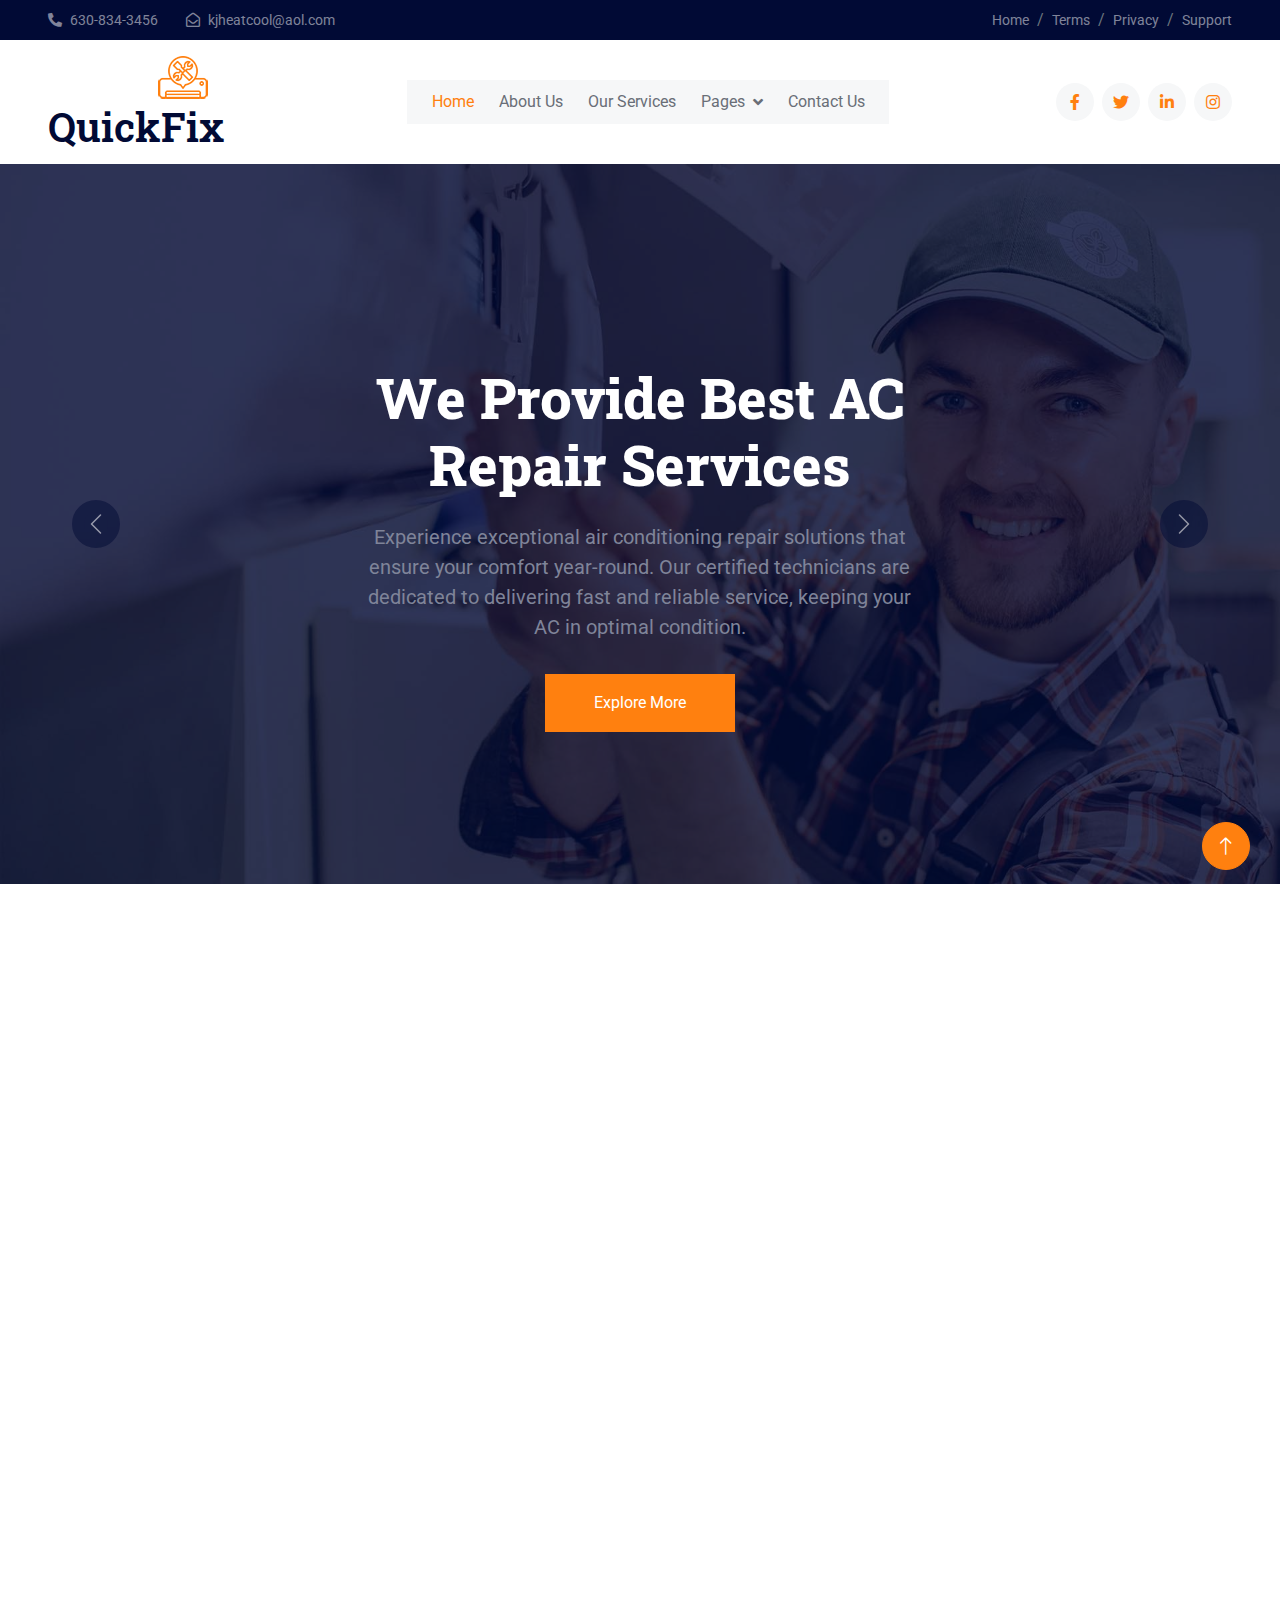
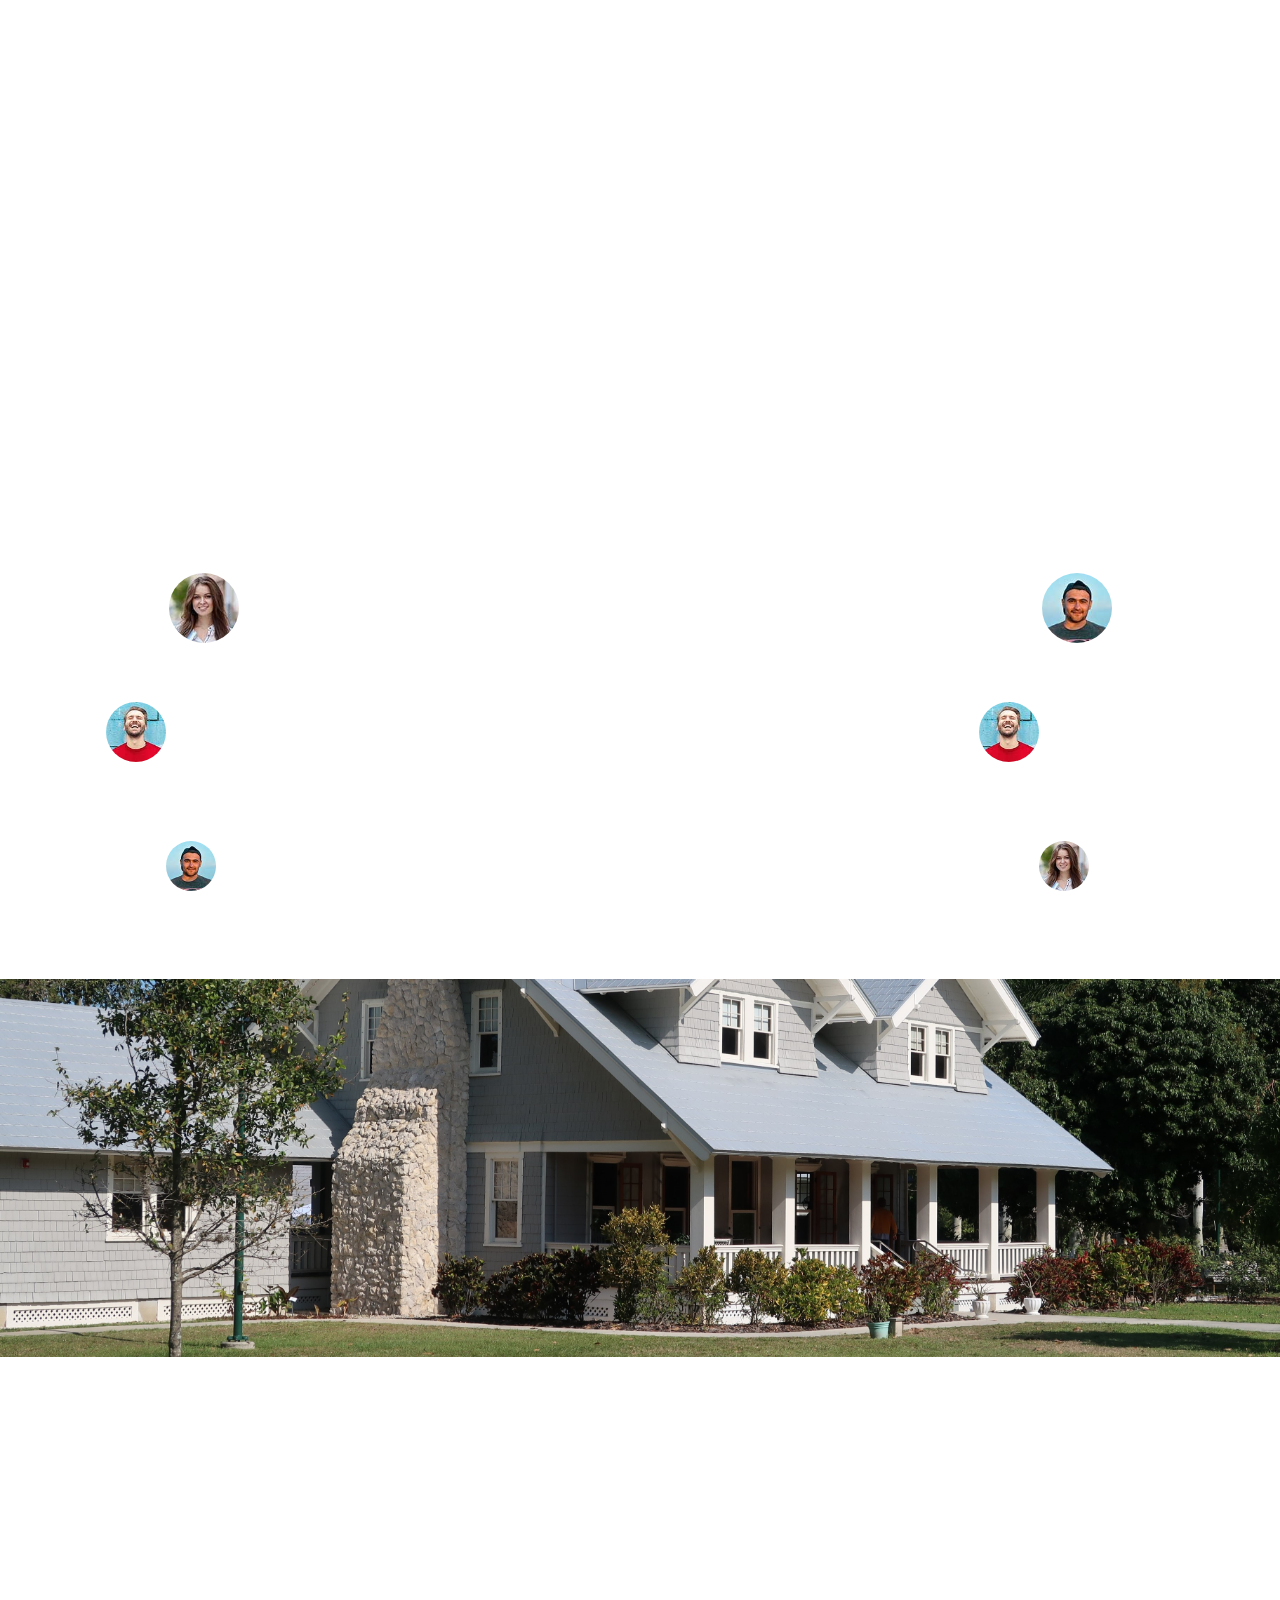
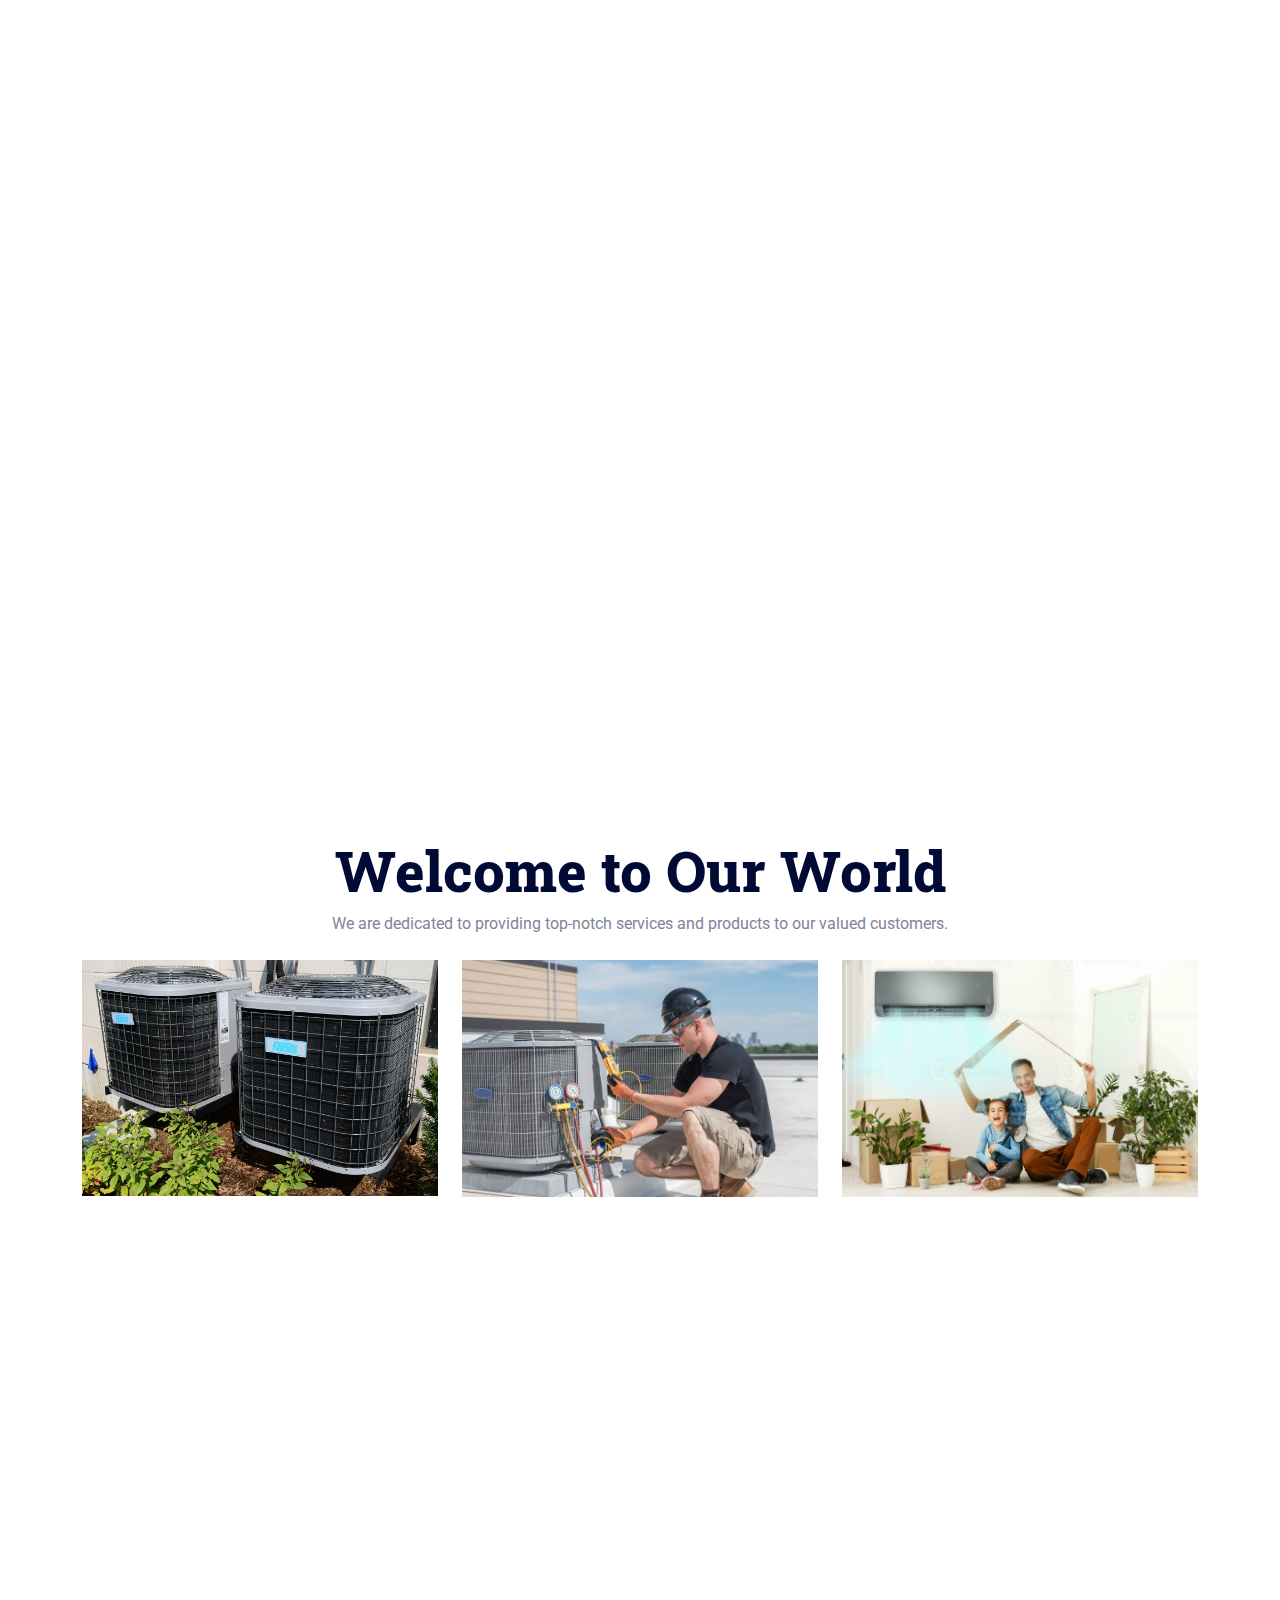
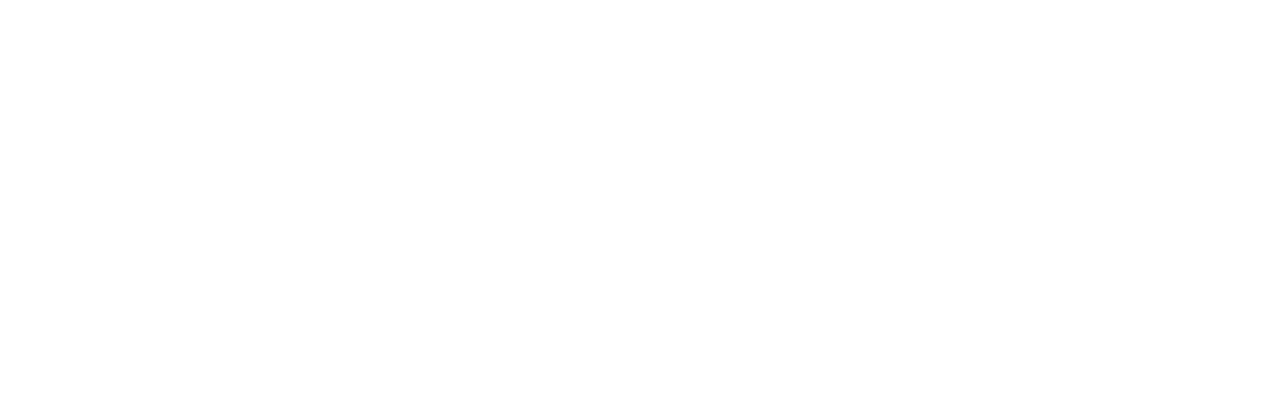
==== index.html @ 372313ba "Full sledge website" ====
<!DOCTYPE html>
<html lang="en">

<head>
    <meta charset="utf-8">
    <title>QuickFix</title>
    <meta content="width=device-width, initial-scale=1.0" name="viewport">
    <meta content="" name="keywords">
    <meta content="" name="description">

    <!-- Favicon -->
    <link href="img/favicon.ico" rel="icon">

    <!-- Google Web Fonts -->
    <link rel="preconnect" href="https://fonts.googleapis.com">
    <link rel="preconnect" href="https://fonts.gstatic.com" crossorigin>
    <link href="https://fonts.googleapis.com/css2?family=Roboto+Slab:wght@400;600;800&family=Roboto:wght@400;500;700&display=swap" rel="stylesheet">

    <!-- Icon Font Stylesheet -->
    <link href="https://cdnjs.cloudflare.com/ajax/libs/font-awesome/5.10.0/css/all.min.css" rel="stylesheet">
    <link href="https://cdn.jsdelivr.net/npm/bootstrap-icons@1.4.1/font/bootstrap-icons.css" rel="stylesheet">

    <!-- Libraries Stylesheet -->
    <link href="lib/animate/animate.min.css" rel="stylesheet">
    <link href="lib/owlcarousel/assets/owl.carousel.min.css" rel="stylesheet">

    <!-- Customized Bootstrap Stylesheet -->
    <link href="css/bootstrap.min.css" rel="stylesheet">

    <!-- Template Stylesheet -->
    <link href="css/style.css" rel="stylesheet">
</head>

<body>
    <!-- Spinner Start -->
    <div id="spinner" class="show bg-white position-fixed translate-middle w-100 vh-100 top-50 start-50 d-flex align-items-center justify-content-center">
        <div class="spinner-grow text-primary" role="status"></div>
    </div>
    <!-- Spinner End -->


    <!-- Topbar Start -->
    <div class="container-fluid bg-dark text-white-50 py-2 px-0 d-none d-lg-block">
        <div class="row gx-0 align-items-center">
            <div class="col-lg-7 px-5 text-start">
                <div class="h-100 d-inline-flex align-items-center me-4">
                    <small class="fa fa-phone-alt me-2"></small>
                    <small>630-834-3456 </small>
                </div>
                <div class="h-100 d-inline-flex align-items-center me-4">
                    <small class="far fa-envelope-open me-2"></small>
                    <small>kjheatcool@aol.com</small>
                </div>
            </div>
            <div class="col-lg-5 px-5 text-end">
                <ol class="breadcrumb justify-content-end mb-0">
                    <li class="breadcrumb-item"><a class="text-white-50 small" href="#">Home</a></li>
                    <li class="breadcrumb-item"><a class="text-white-50 small" href="#">Terms</a></li>
                    <li class="breadcrumb-item"><a class="text-white-50 small" href="#">Privacy</a></li>
                    <li class="breadcrumb-item"><a class="text-white-50 small" href="#">Support</a></li>
                </ol>
            </div>
        </div>
    </div>
    <!-- Topbar End -->


    <!-- Navbar Start -->
    <nav class="navbar navbar-expand-lg bg-white navbar-light sticky-top px-4 px-lg-5">
        <a href="index.html" class="navbar-brand d-flex align-items-center">
            <h1 class="m-0"><img class="img-fluid me-3" src="img/icon/icon-02-primary.png" alt="">QuickFix</h1>
        </a>
        <button type="button" class="navbar-toggler" data-bs-toggle="collapse" data-bs-target="#navbarCollapse">
            <span class="navbar-toggler-icon"></span>
        </button>
        <div class="collapse navbar-collapse" id="navbarCollapse">
            <div class="navbar-nav mx-auto bg-light pe-4 py-3 py-lg-0">
                <a href="index.html" class="nav-item nav-link active">Home</a>
                <a href="about.html" class="nav-item nav-link">About Us</a>
                <a href="service.html" class="nav-item nav-link">Our Services</a>
                <div class="nav-item dropdown">
                    <a href="#" class="nav-link dropdown-toggle" data-bs-toggle="dropdown">Pages</a>
                    <div class="dropdown-menu bg-light border-0 m-0">
                        <a href="feature.html" class="dropdown-item">Features</a>
                        <a href="quote.html" class="dropdown-item">Free Quote</a>
                        <a href="team.html" class="dropdown-item">Our Team</a>
                        <a href="testimonial.html" class="dropdown-item">Reviews</a>
                        <a href="404.html" class="dropdown-item">Finance</a>
                    </div>
                </div>
                <a href="contact.html" class="nav-item nav-link">Contact Us</a>
            </div>
            <div class="h-100 d-lg-inline-flex align-items-center d-none">
                <a class="btn btn-square rounded-circle bg-light text-primary me-2" href=""><i class="fab fa-facebook-f"></i></a>
                <a class="btn btn-square rounded-circle bg-light text-primary me-2" href=""><i class="fab fa-twitter"></i></a>
                <a class="btn btn-square rounded-circle bg-light text-primary me-2" href=""><i class="fab fa-linkedin-in"></i></a>
                <a class="btn btn-square rounded-circle bg-light text-primary me-0" href=""><i class="fab fa-instagram"></i></a>
            </div>
        </div>
    </nav>
    <!-- Navbar End -->


    <!-- Carousel Start -->
    <div class="container-fluid p-0 mb-5">
        <div id="header-carousel" class="carousel slide" data-bs-ride="carousel">
            <div class="carousel-inner">
                <div class="carousel-item active">
                    <img class="w-100" src="img/carousel-1.jpg" alt="Image">
                    <div class="carousel-caption">
                        <div class="container">
                            <div class="row justify-content-center">
                                <div class="col-lg-7 pt-5">
                                    <h1 class="display-4 text-white mb-4 animated slideInDown">We Provide Best AC Repair Services</h1>
                                    <p class="fs-5 text-body mb-4 pb-2 mx-sm-5 animated slideInDown">Experience exceptional air conditioning repair solutions that ensure your comfort year-round. Our certified technicians are dedicated to delivering fast and reliable service, keeping your AC in optimal condition.</p>
                                    <a href="about.html" class="btn btn-primary py-3 px-5 animated slideInDown">Explore More</a>
                                </div>
                            </div>
                        </div>
                    </div>
                </div>
                <div class="carousel-item">
                    <img class="w-100" src="img/carousel-2.jpg" alt="Image">
                    <div class="carousel-caption">
                        <div class="container">
                            <div class="row justify-content-center">
                                <div class="col-lg-7 pt-5">
                                    <h1 class="display-4 text-white mb-4 animated slideInDown">Quality Heating & Air Condition Services</h1>
                                    <p class="fs-5 text-body mb-4 pb-2 mx-sm-5 animated slideInDown">Elevate your indoor comfort to new heights with our premium heating and air conditioning solutions. Our team of experts is committed to providing you with unparalleled service, ensuring your home remains a haven of comfort and efficiency throughout every season.</p>
                                    <a href="service.html" class="btn btn-primary py-3 px-5 animated slideInDown">Explore More</a>
                                </div>
                            </div>
                        </div>
                    </div>
                </div>
            </div>
            <button class="carousel-control-prev" type="button" data-bs-target="#header-carousel"
                data-bs-slide="prev">
                <span class="carousel-control-prev-icon" aria-hidden="true"></span>
                <span class="visually-hidden">Previous</span>
            </button>
            <button class="carousel-control-next" type="button" data-bs-target="#header-carousel"
                data-bs-slide="next">
                <span class="carousel-control-next-icon" aria-hidden="true"></span>
                <span class="visually-hidden">Next</span>
            </button>
        </div>
    </div>
    <!-- Carousel End -->

        <!-- Service Start -->
        <div class="container-xxl py-5">
            <div class="container">
                <div class="text-center mx-auto wow fadeInUp" data-wow-delay="0.1s" style="max-width: 500px;">
                    <h1 class="display-6 mb-5">We Provide professional Heating & Cooling Services</h1>
                </div>
                <div class="row g-4 justify-content-center">
                    <div class="col-lg-4 col-md-6 wow fadeInUp" data-wow-delay="0.1s">
                        <div class="service-item">
                            <img class="img-fluid" src="img/service-1.jpg" alt="">
                            <div class="d-flex align-items-center bg-light">
                                <div class="service-icon flex-shrink-0 bg-primary">
                                    <img class="img-fluid" src="img/icon/icon-01-light.png" alt="">
                                </div>
                                <a class="h4 mx-4 mb-0" href="acinstallation.html">AC Installation</a>
                            </div>
                        </div>
                    </div>
                    <div class="col-lg-4 col-md-6 wow fadeInUp" data-wow-delay="0.3s">
                        <div class="service-item">
                            <img class="img-fluid" src="img/service-2.jpg" alt="">
                            <div class="d-flex align-items-center bg-light">
                                <div class="service-icon flex-shrink-0 bg-primary">
                                    <img class="img-fluid" src="img/icon/icon-02-light.png" alt="">
                                </div>
                                <a class="h4 mx-4 mb-0" href="cooling.html">Cooling Services</a>
                            </div>
                        </div>
                    </div>
                    <div class="col-lg-4 col-md-6 wow fadeInUp" data-wow-delay="0.5s">
                        <div class="service-item">
                            <img class="img-fluid" src="img/service-3.jpg" alt="">
                            <div class="d-flex align-items-center bg-light">
                                <div class="service-icon flex-shrink-0 bg-primary">
                                    <img class="img-fluid" src="img/icon/icon-03-light.png" alt="">
                                </div>
                                <a class="h4 mx-4 mb-0" href="heating.html">Heating Services</a>
                            </div>
                        </div>
                    </div>
                    <div class="col-lg-4 col-md-6 wow fadeInUp" data-wow-delay="0.1s">
                        <div class="service-item">
                            <img class="img-fluid" src="img/service-4.jpg" alt="">
                            <div class="d-flex align-items-center bg-light">
                                <div class="service-icon flex-shrink-0 bg-primary">
                                    <img class="img-fluid" src="img/icon/icon-04-light.png" alt="">
                                </div>
                                <a class="h4 mx-4 mb-0" href="">Maintenance & Repair</a>
                            </div>
                        </div>
                    </div>
                    <div class="col-lg-4 col-md-6 wow fadeInUp" data-wow-delay="0.3s">
                        <div class="service-item">
                            <img class="img-fluid" src="img/service-5.jpg" alt="">
                            <div class="d-flex align-items-center bg-light">
                                <div class="service-icon flex-shrink-0 bg-primary">
                                    <img class="img-fluid" src="img/icon/icon-05-light.png" alt="">
                                </div>
                                <a class="h4 mx-4 mb-0" href="">Indoor Air Quality</a>
                            </div>
                        </div>
                    </div>
                    <div class="col-lg-4 col-md-6 wow fadeInUp" data-wow-delay="0.5s">
                        <div class="service-item">
                            <img class="img-fluid" src="img/service-6.jpg" alt="">
                            <div class="d-flex align-items-center bg-light">
                                <div class="service-icon flex-shrink-0 bg-primary">
                                    <img class="img-fluid" src="img/icon/icon-06-light.png" alt="">
                                </div>
                                <a class="h4 mx-4 mb-0" href="">Annual Inspections</a>
                            </div>
                        </div>
                    </div>
                </div>
            </div>
        </div>
        <!-- Service End -->

            <!-- Testimonial Start -->
    <div class="container-xxl py-5">
        <div class="container">
            <div class="text-center mx-auto wow fadeInUp" data-wow-delay="0.1s" style="max-width: 500px;">
                <h1 class="display-6 mb-5">What They Say About Our Services</h1>
            </div>
            <div class="row g-5">
                <div class="col-lg-3 d-none d-lg-block">
                    <div class="testimonial-left h-100">
                        <img class="img-fluid animated pulse infinite" src="img/testimonial-1.jpg" alt="">
                        <img class="img-fluid animated pulse infinite" src="img/testimonial-2.jpg" alt="">
                        <img class="img-fluid animated pulse infinite" src="img/testimonial-3.jpg" alt="">
                    </div>
                </div>
                <div class="col-lg-6 wow fadeIn" data-wow-delay="0.5s">
                    <div class="owl-carousel testimonial-carousel">
                        <div class="testimonial-item text-center">
                            <img class="img-fluid mx-auto mb-4" src="img/testimonial-1.jpg" alt="">
                            <p class="fs-5">"I couldn't be happier with the heating and cooling services provided by this company. Their team was professional, efficient, and fixed my AC issue in no time. I highly recommend their services to anyone seeking quality HVAC solutions."</p>
                            <h5>Jane D.</h5>
                        </div>
                        <div class="testimonial-item text-center">
                            <img class="img-fluid mx-auto mb-4" src="img/testimonial-2.jpg" alt="">
                            <p class="fs-5">"We've been using this service center for our organization's HVAC needs for years, and they never disappoint. Their 24/7 support is a lifesaver for our business. Their commitment to quality and fair pricing is truly commendable."</p>
                            <h5>John S.</h5>
                            <span>Business Owner</span>
                        </div>
                        <div class="testimonial-item text-center">
                            <img class="img-fluid mx-auto mb-4" src="img/testimonial-3.jpg" alt="">
                            <p class="fs-5">"I had an emergency heating repair situation during winter, and they came to the rescue. The technician was knowledgeable, and the service was quick. I'm impressed with their expertise and dedication. Thanks for keeping us warm!"
                            </blockquote></p>
                            <h5>Mark R.</h5>
                        </div>
                    </div>
                </div>
                <div class="col-lg-3 d-none d-lg-block">
                    <div class="testimonial-right h-100">
                        <img class="img-fluid animated pulse infinite" src="img/testimonial-1.jpg" alt="">
                        <img class="img-fluid animated pulse infinite" src="img/testimonial-2.jpg" alt="">
                        <img class="img-fluid animated pulse infinite" src="img/testimonial-3.jpg" alt="">
                    </div>
                </div>
            </div>
        </div>
    </div>
    <!-- Testimonial End -->

    <!--image section start-->

    <div class="dmRespColsWrapper" id="1338888576">
        <div class="dmRespCol large-12 medium-12 small-12 u_1255804699" id="1255804699">
            <div data-element-type="spacer" class="u_1139750961 dmSpacer" id="1139750961"></div>
            <img src="img/home21.jpg" alt="Your Image Description">
        </div>
    </div>
   <!--end-->

    <!-- Features Start -->
    <div class="container-xxl py-5">
        <div class="container">
            <div class="row g-5">
                <div class="col-lg-6 wow fadeInUp" data-wow-delay="0.1s">
                    <h1 class="display-6 mb-5">Few Reasons Why People Choosing Us!</h1>
                    <p class="mb-5">Discover the compelling reasons behind our popularity. We stand out with a legacy of excellence, delivering unmatched quality and professionalism. Our commitment to your comfort, backed by our expert team, sets us apart. Experience the difference with our services and make the smart choice for your heating and cooling needs.</p>
                    <div class="d-flex mb-5">
                        <div class="flex-shrink-0 btn-square bg-primary rounded-circle" style="width: 90px; height: 90px;">
                            <img class="img-fluid" src="img/icon/icon-08-light.png" alt="">
                        </div>
                        <div class="ms-4">
                            <h5 class="mb-3">Trusted Service Center</h5>
                            <span>For years, we've been the go-to choice for heating and cooling solutions in our community. Our commitment to quality, reliability, and customer satisfaction has earned us the trust of countless families and businesses. When you choose us, you're choosing a service center that stands by its reputation for excellence.</span>
                        </div>
                    </div>
                    <div class="d-flex mb-5">
                        <div class="flex-shrink-0 btn-square bg-primary rounded-circle" style="width: 90px; height: 90px;">
                            <img class="img-fluid" src="img/icon/icon-10-light.png" alt="">
                        </div>
                        <div class="ms-4">
                            <h5 class="mb-3">Reasonable Price</h5>
                            <span>At our service center, we understand the importance of affordability. That's why we offer competitive prices that won't break the bank. You can trust us to provide high-quality heating and cooling solutions at prices that are both reasonable and fair. Enjoy the perfect balance of quality and affordability with our services.</span>
                        </div>
                    </div>
                    <div class="d-flex mb-0">
                        <div class="flex-shrink-0 btn-square bg-primary rounded-circle" style="width: 90px; height: 90px;">
                            <img class="img-fluid" src="img/icon/icon-06-light.png" alt="">
                        </div>
                        <div class="ms-4">
                            <h5 class="mb-3">24/7 Supports</h5>
                            <span>We're here for you around the clock. Our dedicated team is on standby 24/7 to address your heating and cooling needs. Whether it's a sudden breakdown, an emergency repair, or just a question, you can count on us to provide prompt and reliable support, any time, day or night.</span>
                        </div>
                    </div>
                </div>
                <div class="col-lg-6 wow fadeInUp" data-wow-delay="0.5s">
                    <div class="position-relative rounded overflow-hidden h-100" style="min-height: 400px;">
                        <img class="position-absolute w-100 h-100" src="img/feature.jpg" alt="" style="object-fit: cover;">
                    </div>
                </div>
            </div>
        </div>
    </div>
    <!-- Features End -->

 <!-- Section with Simple Text in Bold and Images -->
<div class="container-xxl py-5">
    <div class="container text-center">
        <div class="row justify-content-center">
            <div class="col-lg-12">
                <h2 class="display-4 font-weight-bold">Welcome to Our World</h2>
                <p class="mb-4">We are dedicated to providing top-notch services and products to our valued customers.</p>
                <div class="row justify-content-center">
                    <div class="col-md-4">
                        <img src="img/air-conditioner.jpg" alt="Image 1" class="img-fluid">
                    </div>
                    <div class="col-md-4">
                        <img src="img/HVAC-mechanical-system-technician.webp" alt="Image 2" class="img-fluid">
                    </div>
                    <div class="col-md-4">
                        <img src="img/img-3.jpg" alt="Image 3" class="img-fluid">
                    </div>
                </div>
            </div>
        </div>
    </div>
</div>
<!-- End of Section -->


    <!-- Footer Start -->
    <div class="container-fluid bg-dark footer mt-5 pt-5 wow fadeIn" data-wow-delay="0.1s">
        <div class="container py-5">
            <div class="row g-5">
                <div class="col-md-6">
                    <h1 class="text-white mb-4"><img class="img-fluid me-3" src="img/icon/icon-02-light.png" alt="">QuickFix Heat and Cooling </h1>
                    <span>At QuickFix Heating and Cooling, we're dedicated to ensuring your indoor comfort and peace of mind. With years of experience, our team of skilled technicians is committed to providing top-quality heating and cooling solutions for both residential and commercial clients. We take pride in our 24/7 support, reasonable prices, and unmatched service, making us the trusted choice for HVAC needs in our community.</span>
                </div>
                <div class="col-md-6">
                    <h5 class="text-light mb-4">Newsletter</h5>
                    <p>Stay up to date with the latest news, offers, and updates from Quickfix Heating and Cooling. Sign up for our newsletter now!</p>
                    <div class="position-relative">
                        <input class="form-control bg-transparent w-100 py-3 ps-4 pe-5" type="text" placeholder="Your email">
                        <button type="button" class="btn btn-primary py-2 px-3 position-absolute top-0 end-0 mt-2 me-2">SignUp</button>
                    </div>
                </div>
                <div class="col-lg-3 col-md-6">
                    <h5 class="text-light mb-4">Get In Touch</h5>
                    <p><i class="fa fa-map-marker-alt me-3"></i>301 West Stone Road Villa Park, IL 60181 </p>
                    <p><i class="fa fa-phone-alt me-3"></i>630-834-3456 </p>
                    <p><i class="fa fa-envelope me-3"></i>kjheatcool@aol.com</p>
                </div>
                <div class="col-lg-3 col-md-6">
                    <h5 class="text-light mb-4">Our Services</h5>
                    <a class="btn btn-link" href="acinstallation.html">AC Installation</a>
                    <a class="btn btn-link" href="cooling.html">Cooling Services</a>
                    <a class="btn btn-link" href="heating.html">Heating Services</a>
                    <a class="btn btn-link" href="">Annual Inspections</a>
                </div>
                <div class="col-lg-3 col-md-6">
                    <h5 class="text-light mb-4">Quick Links</h5>
                    <a class="btn btn-link" href="about.html">About Us</a>
                    <a class="btn btn-link" href="contact.html">Contact Us</a>
                    <a class="btn btn-link" href="service.html">Our Services</a>
                </div>
                <div class="col-lg-3 col-md-6">
                    <h5 class="text-light mb-4">Follow Us</h5>
                    <div class="d-flex">
                        <a class="btn btn-square rounded-circle me-1" href=""><i class="fab fa-twitter"></i></a>
                        <a class="btn btn-square rounded-circle me-1" href=""><i class="fab fa-facebook-f"></i></a>
                        <a class="btn btn-square rounded-circle me-1" href=""><i class="fab fa-youtube"></i></a>
                        <a class="btn btn-square rounded-circle me-1" href=""><i class="fab fa-linkedin-in"></i></a>
                    </div>
                </div>
            </div>
        </div>
        <div class="container-fluid copyright">
            <div class="container">
                <div class="row">
                    <div class="col-md-6 text-center text-md-start mb-3 mb-md-0">
                        &copy; <a href="#">QuickFix 2023</a>, All Right Reserved.
                    </div>
                    <div class="col-md-6 text-center text-md-end">
                        Designed By <a href="https://github.com/tamoorsaeed22">Tamoor</a>
                    </div>
                </div>
            </div>
        </div>
    </div>
    <!-- Footer End -->


    <!-- Back to Top -->
    <a href="#" class="btn btn-lg btn-primary btn-lg-square rounded-circle back-to-top"><i class="bi bi-arrow-up"></i></a>


    <!-- JavaScript Libraries -->
    <script src="https://code.jquery.com/jquery-3.4.1.min.js"></script>
    <script src="https://cdn.jsdelivr.net/npm/bootstrap@5.0.0/dist/js/bootstrap.bundle.min.js"></script>
    <script src="lib/wow/wow.min.js"></script>
    <script src="lib/easing/easing.min.js"></script>
    <script src="lib/waypoints/waypoints.min.js"></script>
    <script src="lib/owlcarousel/owl.carousel.min.js"></script>
    <script src="lib/counterup/counterup.min.js"></script>
    <script src="lib/parallax/parallax.min.js"></script>

    <!-- Template Javascript -->
    <script src="js/main.js"></script>
</body>

</html>
---- css/style.css ----
:root {
    --primary: #FF800F;
    --secondary: #001064;
    --light: #F6F7F8;
    --dark: #010A35;
}

.back-to-top {
    position: fixed;
    display: none;
    right: 30px;
    bottom: 30px;
    z-index: 99;
}


/*** Spinner ***/
#spinner {
    opacity: 0;
    visibility: hidden;
    transition: opacity .5s ease-out, visibility 0s linear .5s;
    z-index: 99999;
}

#spinner.show {
    transition: opacity .5s ease-out, visibility 0s linear 0s;
    visibility: visible;
    opacity: 1;
}


/*** Button ***/
.btn {
    transition: .5s;
}

.btn.btn-primary,
.btn.btn-outline-primary:hover,
.btn.btn-secondary,
.btn.btn-outline-secondary:hover {
    color: #FFFFFF;
}

.btn.btn-primary:hover {
    background: var(--secondary);
    border-color: var(--secondary);
}

.btn.btn-secondary:hover {
    background: var(--primary);
    border-color: var(--primary);
}

.btn-square {
    width: 38px;
    height: 38px;
}

.btn-sm-square {
    width: 32px;
    height: 32px;
}

.btn-lg-square {
    width: 48px;
    height: 48px;
}

.btn-square,
.btn-sm-square,
.btn-lg-square {
    padding: 0;
    display: flex;
    align-items: center;
    justify-content: center;
    font-weight: normal;
}


/*** Navbar ***/
.navbar.sticky-top {
    top: -100px;
    transition: .5s;
}

.navbar .navbar-brand img {
    max-height: 60px;
}

.navbar .navbar-nav .nav-link {
    margin-left: 25px;
    padding: 10px 0;
    color: #696E77;
    font-weight: 400;
    outline: none;
}

.navbar .navbar-nav .nav-link:hover,
.navbar .navbar-nav .nav-link.active {
    color: var(--primary);
}

.navbar .dropdown-toggle::after {
    border: none;
    content: "\f107";
    font-family: "Font Awesome 5 Free";
    font-weight: 900;
    vertical-align: middle;
    margin-left: 8px;
}

img {
    max-width: 100%;
    height: auto;
    display: block;
    margin: 0 auto;
    position: relative;
    left: 0;
}


@media (max-width: 991.98px) {
    .navbar .navbar-brand img {
        max-height: 45px;
    }

    .navbar .navbar-nav {
        margin-top: 20px;
        margin-bottom: 15px;
    }

    .navbar .nav-item .dropdown-menu {
        padding-left: 30px;
    }
}

@media (min-width: 992px) {
    .navbar .nav-item .dropdown-menu {
        display: block;
        border: none;
        margin-top: 0;
        top: 150%;
        right: 0;
        opacity: 0;
        visibility: hidden;
        transition: .5s;
    }

    .navbar .nav-item:hover .dropdown-menu {
        top: 100%;
        visibility: visible;
        transition: .5s;
        opacity: 1;
    }
}


/*** Header ***/
.carousel-caption {
    top: 0;
    left: 0;
    right: 0;
    bottom: 0;
    display: flex;
    align-items: center;
    justify-content: center;
    text-align: center;
    background: rgba(1, 10, 53, .8);
    z-index: 1;
}

.carousel-control-prev,
.carousel-control-next {
    width: 15%;
}

.carousel-control-prev-icon,
.carousel-control-next-icon {
    width: 3rem;
    height: 3rem;
    background-color: var(--dark);
    border: 12px solid var(--dark);
    border-radius: 3rem;
}

@media (max-width: 768px) {
    #header-carousel .carousel-item {
        position: relative;
        min-height: 450px;
    }

    #header-carousel .carousel-item img {
        position: absolute;
        width: 100%;
        height: 100%;
        object-fit: cover;
    }
}

.page-header {
    background: linear-gradient(rgba(1, 10, 53, .8), rgba(1, 10, 53, .8)), url(../img/carousel-1.jpg) center center no-repeat;
    background-size: cover;
}

.page-header .breadcrumb-item a,
.page-header .breadcrumb-item+.breadcrumb-item::before {
    color: var(--light);
}

.page-header .breadcrumb-item a:hover,
.page-header .breadcrumb-item.active {
    color: var(--primary);
}


/*** Facts ***/
.facts {
	position: relative;
}

.facts * {
	position: relative;
	z-index: 1;
}

.facts::after {
	position: absolute;
	content: "";
	width: 100%;
	height: 100%;
	top: 0;
	left: 0;
    background: rgba(1, 10, 53, .8);
}


/*** Quote ***/
@media (min-width: 992px) {
    .container.quote {
        max-width: 100% !important;
    }

    .container.quote .quote-text {
        padding-left: calc(((100% - 960px) / 2) + .75rem);
    }

    .container.quote .quote-form {
        padding-right: calc(((100% - 960px) / 2) + .75rem);
    }
}

@media (min-width: 1200px) {
    .container.quote .quote-text  {
        padding-left: calc(((100% - 1140px) / 2) + .75rem);
    }

    .container.quote .quote-form  {
        padding-right: calc(((100% - 1140px) / 2) + .75rem);
    }
}

@media (min-width: 1400px) {
    .container.quote .quote-text  {
        padding-left: calc(((100% - 1320px) / 2) + .75rem);
    }

    .container.quote .quote-form  {
        padding-right: calc(((100% - 1320px) / 2) + .75rem);
    }
}

.container.quote .quote-text,
.container.quote .quote-form {
	position: relative;
}

.container.quote .quote-text *,
.container.quote .quote-form * {
	position: relative;
	z-index: 1;
}

.container.quote .quote-text::after,
.container.quote .quote-form::after {
	position: absolute;
	content: "";
	width: 100%;
	height: 100%;
	top: 0;
	left: 0;
}

.container.quote .quote-text::after {
    background: rgba(1, 10, 53, .8);
}

.container.quote .quote-form::after {
    background: rgba(255, 255, 255, .8);
}

.container.quote .quote-text .h-100,
.container.quote .quote-form .h-100 {
    padding: 6rem 0;
    display: flex;
    flex-direction: column;
    justify-content: center;
}


/*** Service ***/
.service-item .service-icon {
    width: 90px;
    height: 90px;
    display: flex;
    align-items: center;
    justify-content: center;
}

.service-item .service-icon img {
    max-width: 60px;
    max-height: 60px;
}


/*** Team ***/
.team-item .team-img::before,
.team-item .team-img::after {
    position: absolute;
    content: "";
    width: 0;
    height: 100%;
    top: 0;
    left: 0;
    background: rgba(1, 10, 53, .8);
    transition: .5s;
}

.team-item .team-img::after {
    left: auto;
    right: 0;
}

.team-item:hover .team-img::before,
.team-item:hover .team-img::after {
    width: 50%;
}

.team-item .team-img .team-social {
    position: absolute;
    width: 100%;
    height: 100%;
    top: 0;
    left: 0;
    display: flex;
    align-items: center;
    justify-content: center;
    transition: .5s;
    z-index: 3;
    opacity: 0;
}

.team-item:hover .team-img .team-social {
    transition-delay: .3s;
    opacity: 1;
}


/*** Testimonial ***/
.animated.pulse {
    animation-duration: 1.5s;
}

.testimonial-left,
.testimonial-right {
    position: relative;
}

.testimonial-left img,
.testimonial-right img {
    position: absolute;
    border-radius: 70px;
}

.testimonial-left img:nth-child(1),
.testimonial-right img:nth-child(3) {
    width: 70px;
    height: 70px;
    top: 10%;
    left: 50%;
    transform: translateX(-50%);
}

.testimonial-left img:nth-child(2),
.testimonial-right img:nth-child(2) {
    width: 60px;
    height: 60px;
    top: 50%;
    left: 10%;
    transform: translateY(-50%);
}

.testimonial-left img:nth-child(3),
.testimonial-right img:nth-child(1) {
    width: 50px;
    height: 50px;
    bottom: 10%;
    right: 10%;
}

.testimonial-carousel .owl-item img {
    width: 100px;
    height: 100px;
    border-radius: 100px;
}

.testimonial-carousel .owl-nav {
    margin-top: 30px;
    display: flex;
    justify-content: center;
}

.testimonial-carousel .owl-nav .owl-prev,
.testimonial-carousel .owl-nav .owl-next {
    margin: 0 5px;
    width: 45px;
    height: 45px;
    display: flex;
    align-items: center;
    justify-content: center;
    color: #FFFFFF;
    background: var(--primary);
    border-radius: 45px;
    font-size: 22px;
    transition: .5s;
}

.testimonial-carousel .owl-nav .owl-prev:hover,
.testimonial-carousel .owl-nav .owl-next:hover {
    background: var(--secondary);
}


/*** Footer ***/
.footer {
    color: #7F8499;
}

.footer .btn.btn-link {
    display: block;
    margin-bottom: 5px;
    padding: 0;
    text-align: left;
    color: #7F8499;
    font-weight: normal;
    text-transform: capitalize;
    transition: .3s;
}

.footer .btn.btn-link::before {
    position: relative;
    content: "\f105";
    font-family: "Font Awesome 5 Free";
    font-weight: 900;
    color: #7F8499;
    margin-right: 10px;
}

.footer .btn.btn-link:hover {
    color: var(--primary);
    letter-spacing: 1px;
    box-shadow: none;
}

.footer .btn.btn-square {
    color: #7F8499;
    border: 1px solid #7F8499;
}

.footer .btn.btn-square:hover {
    color: var(--light);
    border-color: var(--primary);
}

.footer .copyright {
    padding: 25px 0;
    border-top: 1px solid rgba(256, 256, 256, .1);
}

.footer .copyright a {
    color: var(--primary);
}

.footer .copyright a:hover {
    color: #FFFFFF;
}
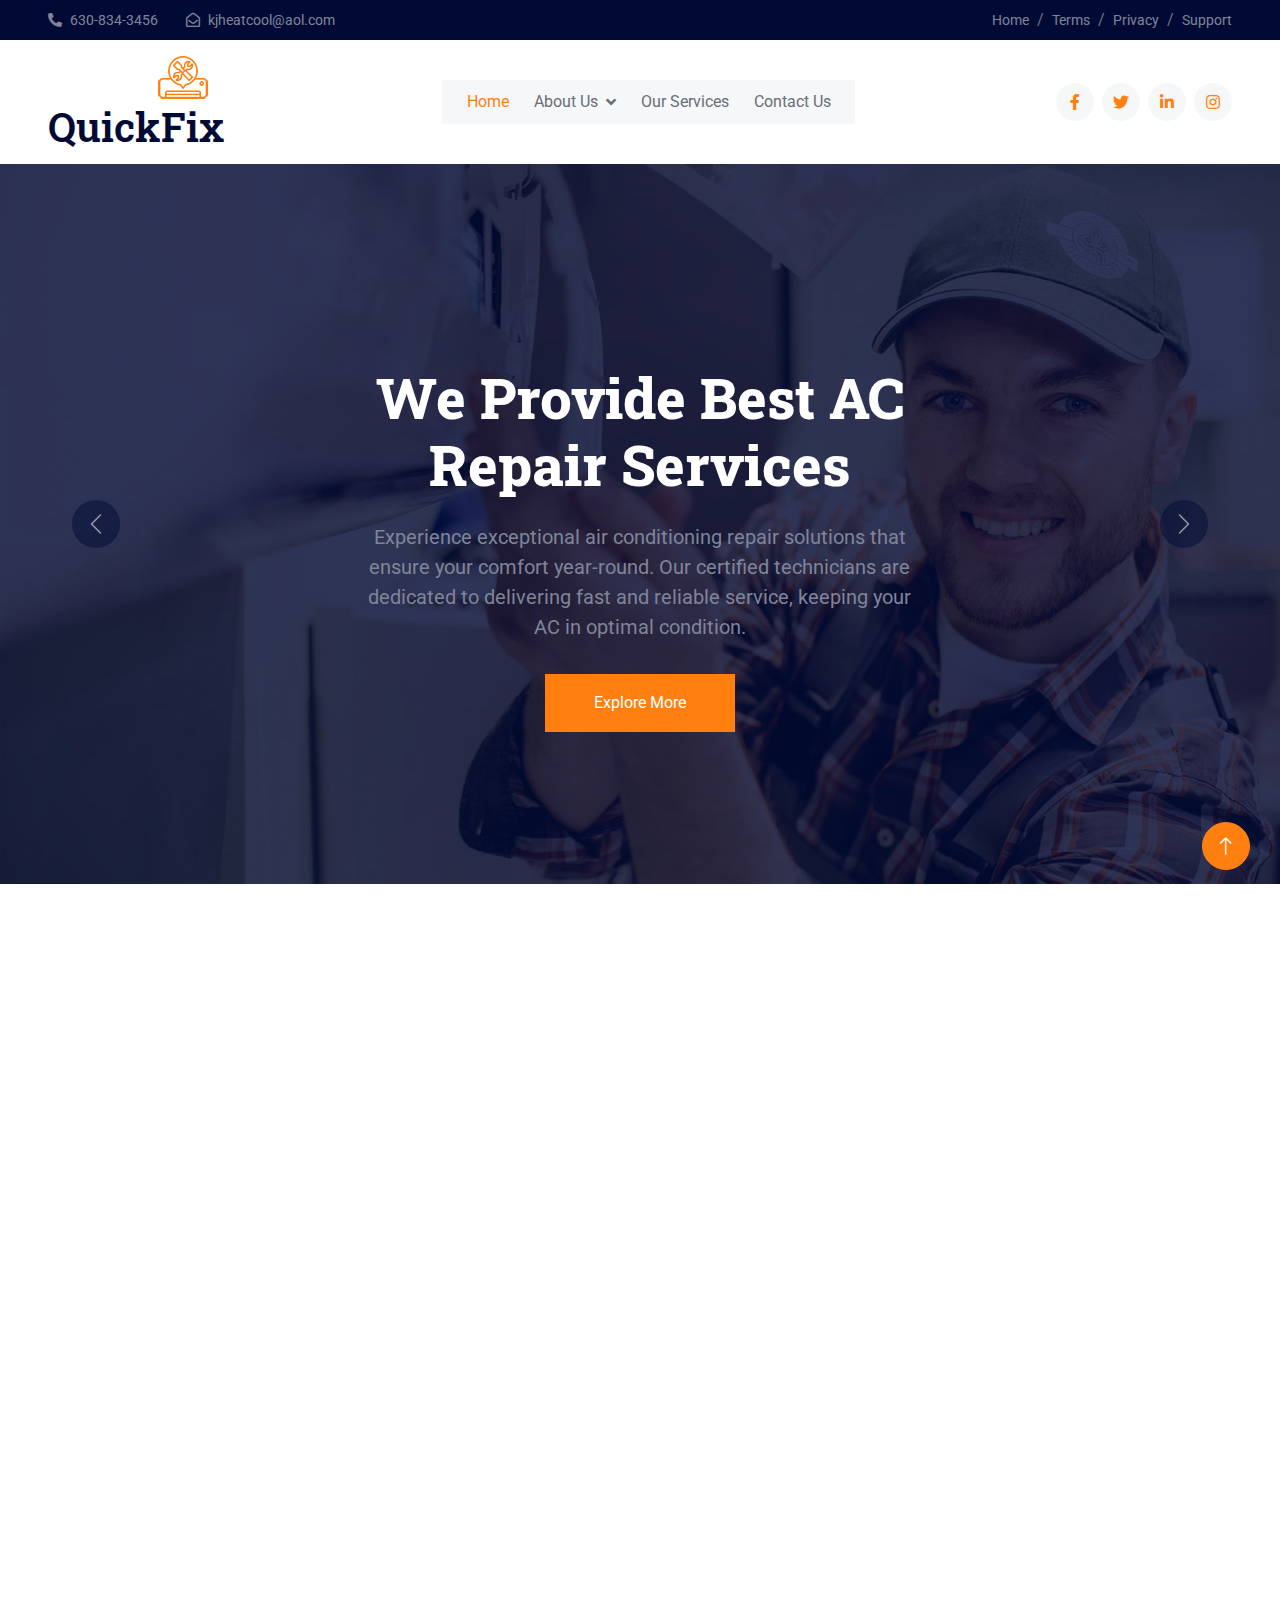
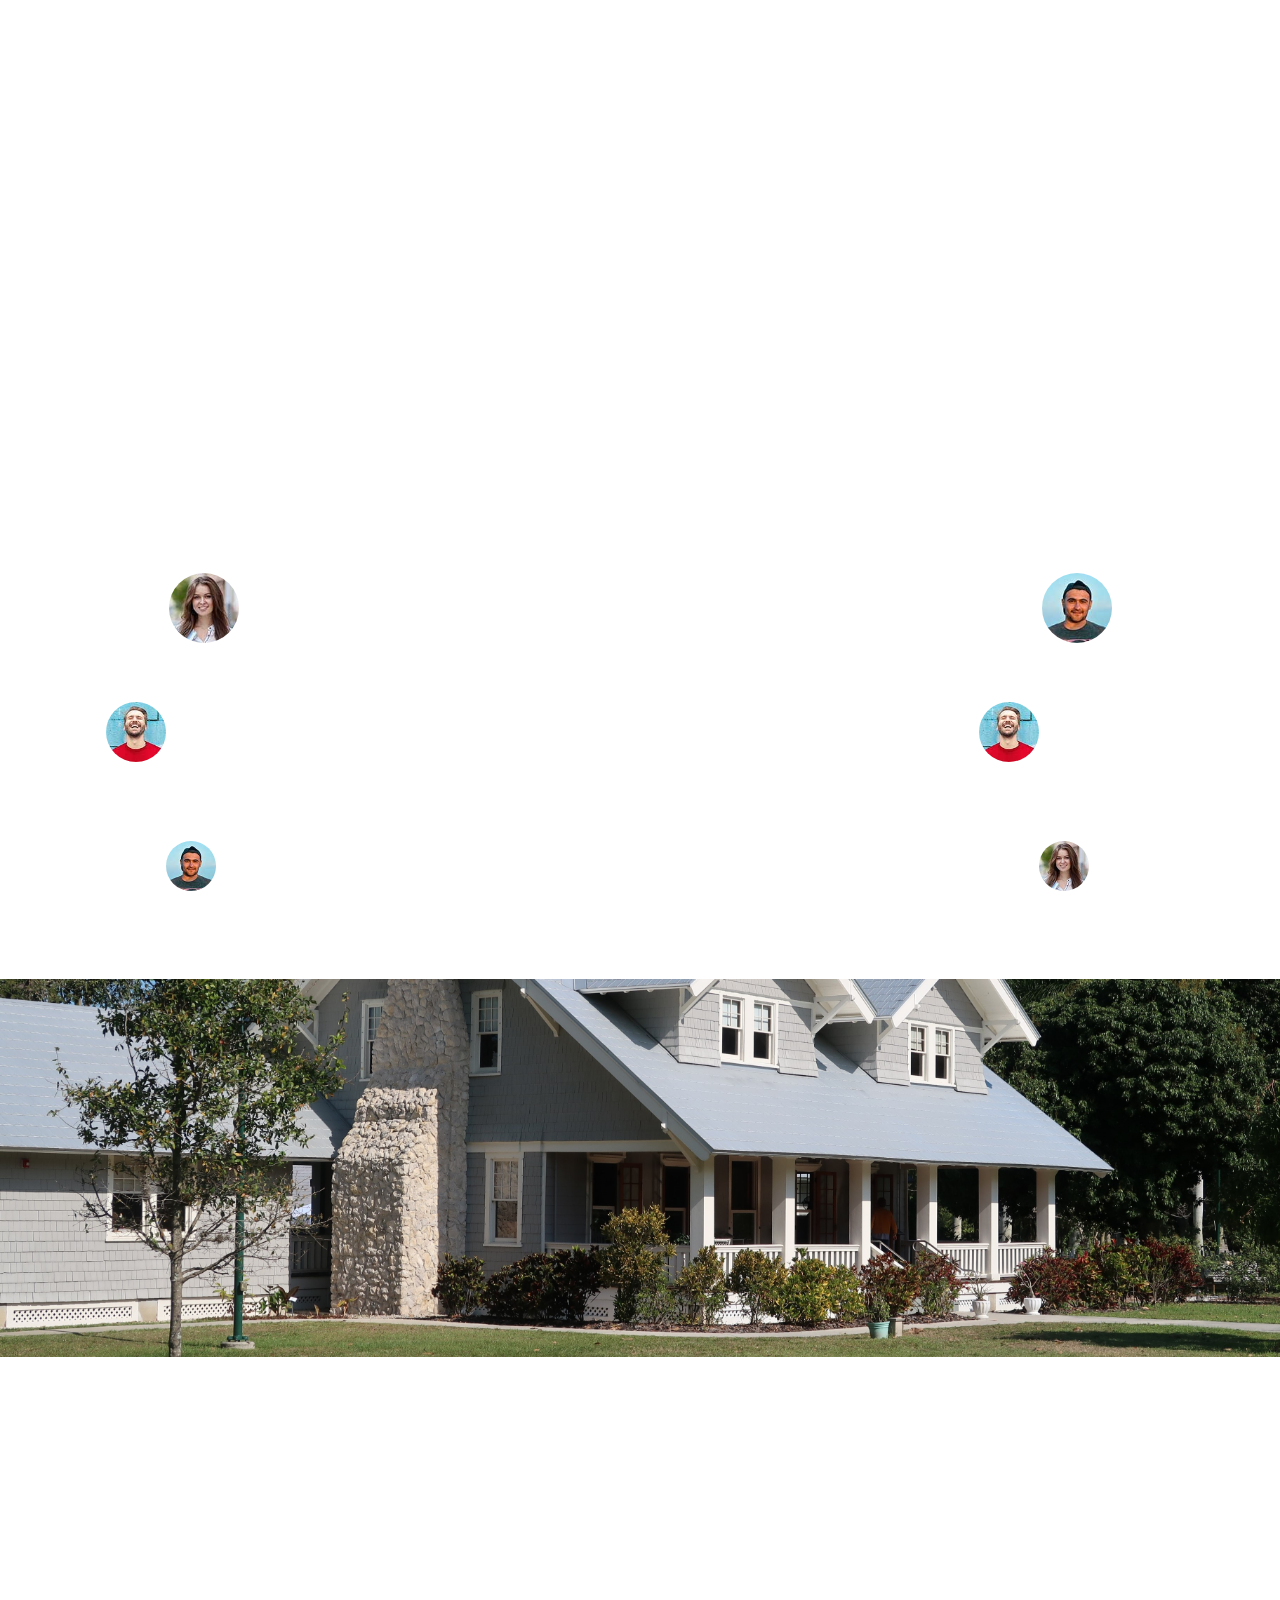
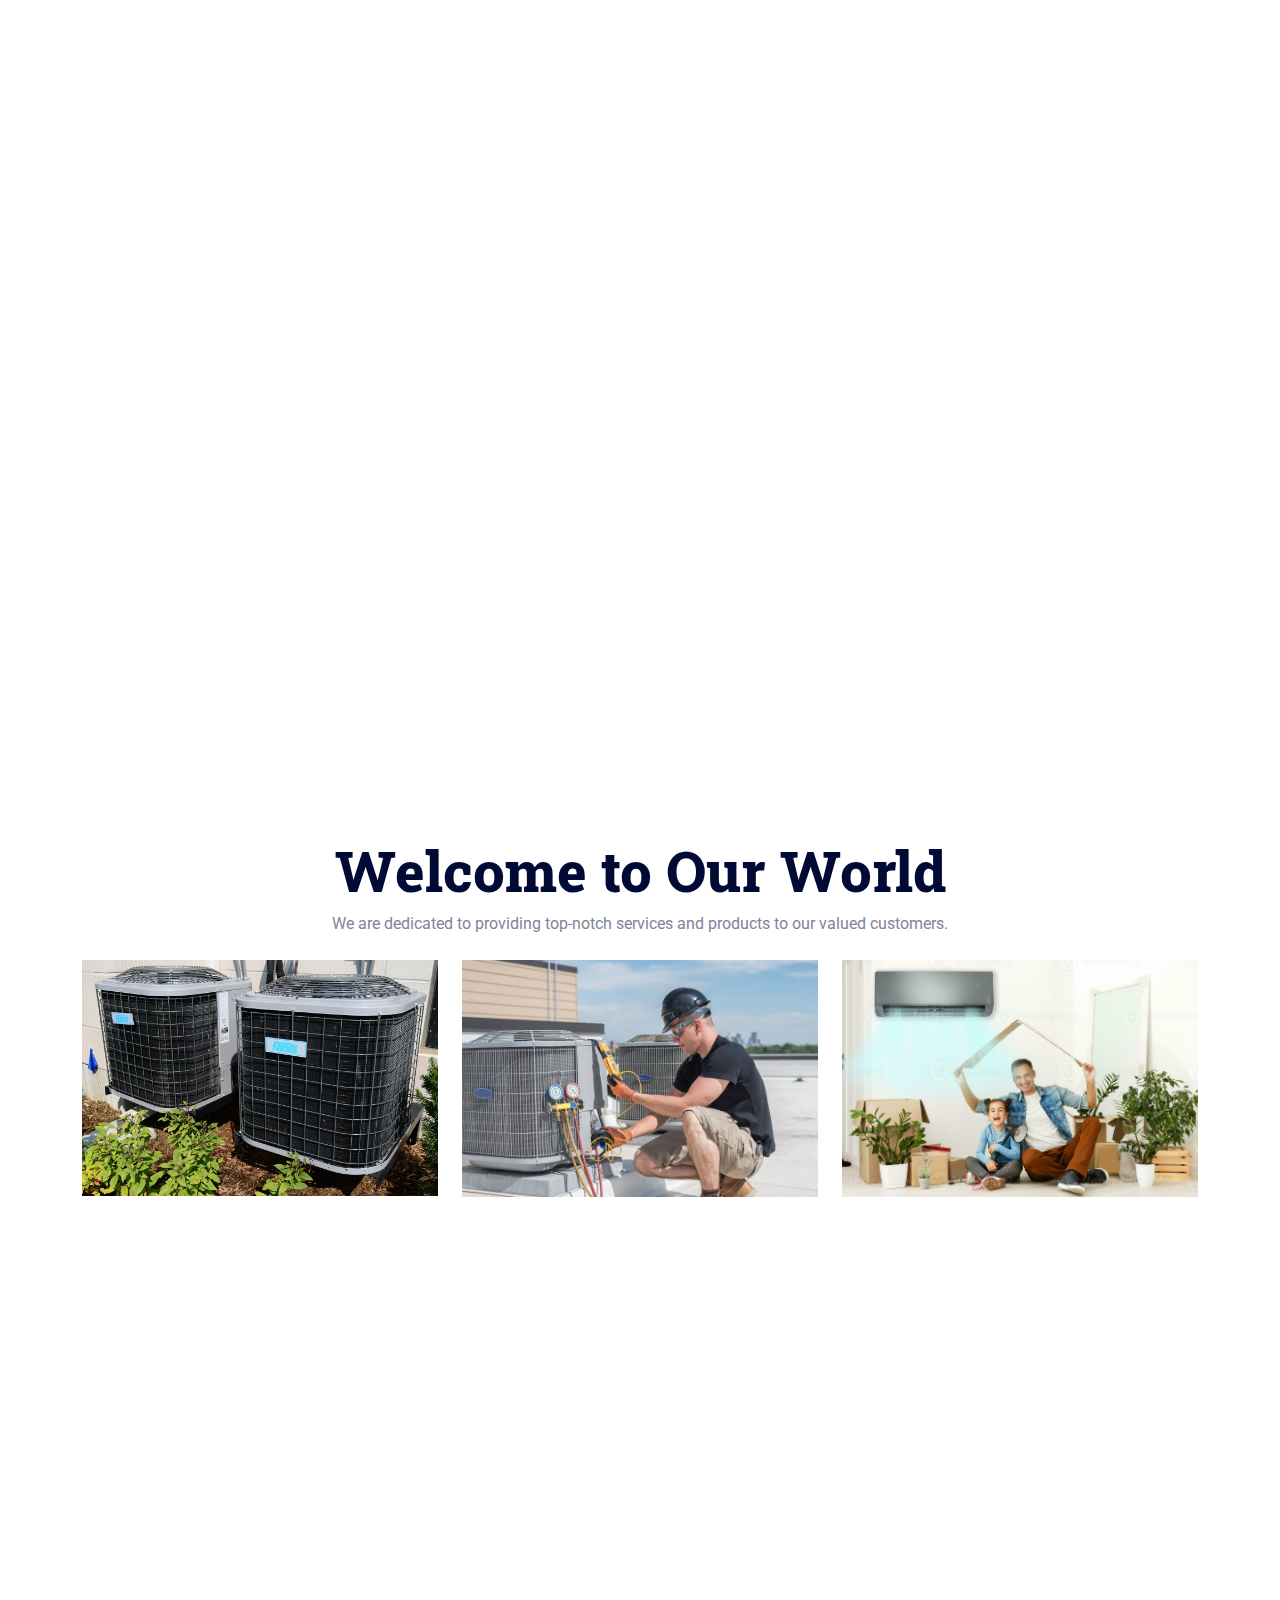
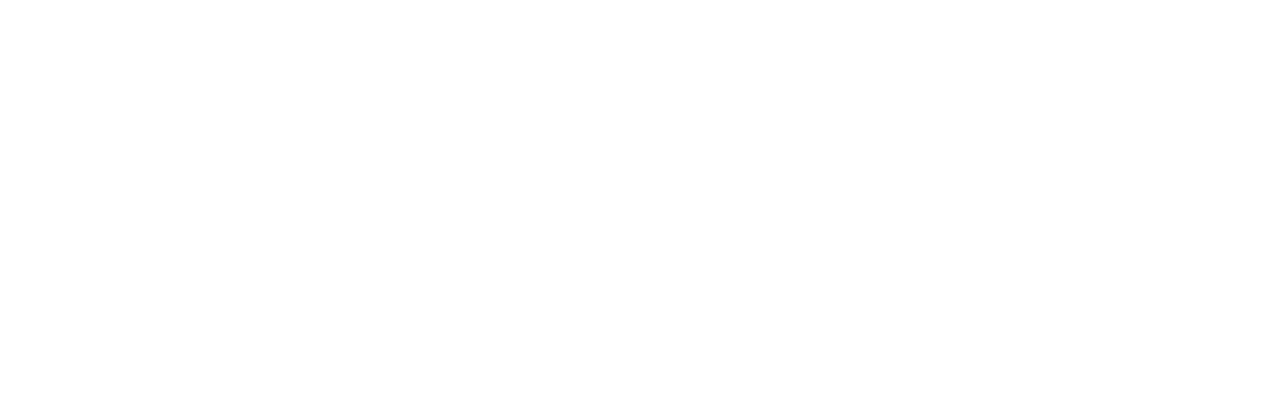
==== commit 2e6dda01: "modified" ====
--- a/index.html
+++ b/index.html
@@ -76,18 +76,19 @@
         <div class="collapse navbar-collapse" id="navbarCollapse">
             <div class="navbar-nav mx-auto bg-light pe-4 py-3 py-lg-0">
                 <a href="index.html" class="nav-item nav-link active">Home</a>
-                <a href="about.html" class="nav-item nav-link">About Us</a>
+                <!-- Dropdown for About Us -->
+                <div class="nav-item dropdown">
+                    <a href="#" class="nav-link dropdown-toggle" data-bs-toggle="dropdown">About Us</a>
+                    <div class="dropdown-menu bg-light border-0 m-0">
+                        <a href="about.html" class="nav-item nav-link">About Us</a>
+                        <a href="feature.html" class="nav-link">Features</a>
+                        <a href="about.html#quote-section" class="nav-link">Free Quote</a>
+                        <a href="about.html#team-section" class="nav-link">Our Team</a>
+                        <a href="about.html#testimonial-section" class="nav-link">Reviews</a>
+                        <a href="about.html#finance-section" class="nav-link">Finance</a>
+                    </div>
+                </div>
                 <a href="service.html" class="nav-item nav-link">Our Services</a>
-                <div class="nav-item dropdown">
-                    <a href="#" class="nav-link dropdown-toggle" data-bs-toggle="dropdown">Pages</a>
-                    <div class="dropdown-menu bg-light border-0 m-0">
-                        <a href="feature.html" class="dropdown-item">Features</a>
-                        <a href="quote.html" class="dropdown-item">Free Quote</a>
-                        <a href="team.html" class="dropdown-item">Our Team</a>
-                        <a href="testimonial.html" class="dropdown-item">Reviews</a>
-                        <a href="404.html" class="dropdown-item">Finance</a>
-                    </div>
-                </div>
                 <a href="contact.html" class="nav-item nav-link">Contact Us</a>
             </div>
             <div class="h-100 d-lg-inline-flex align-items-center d-none">
